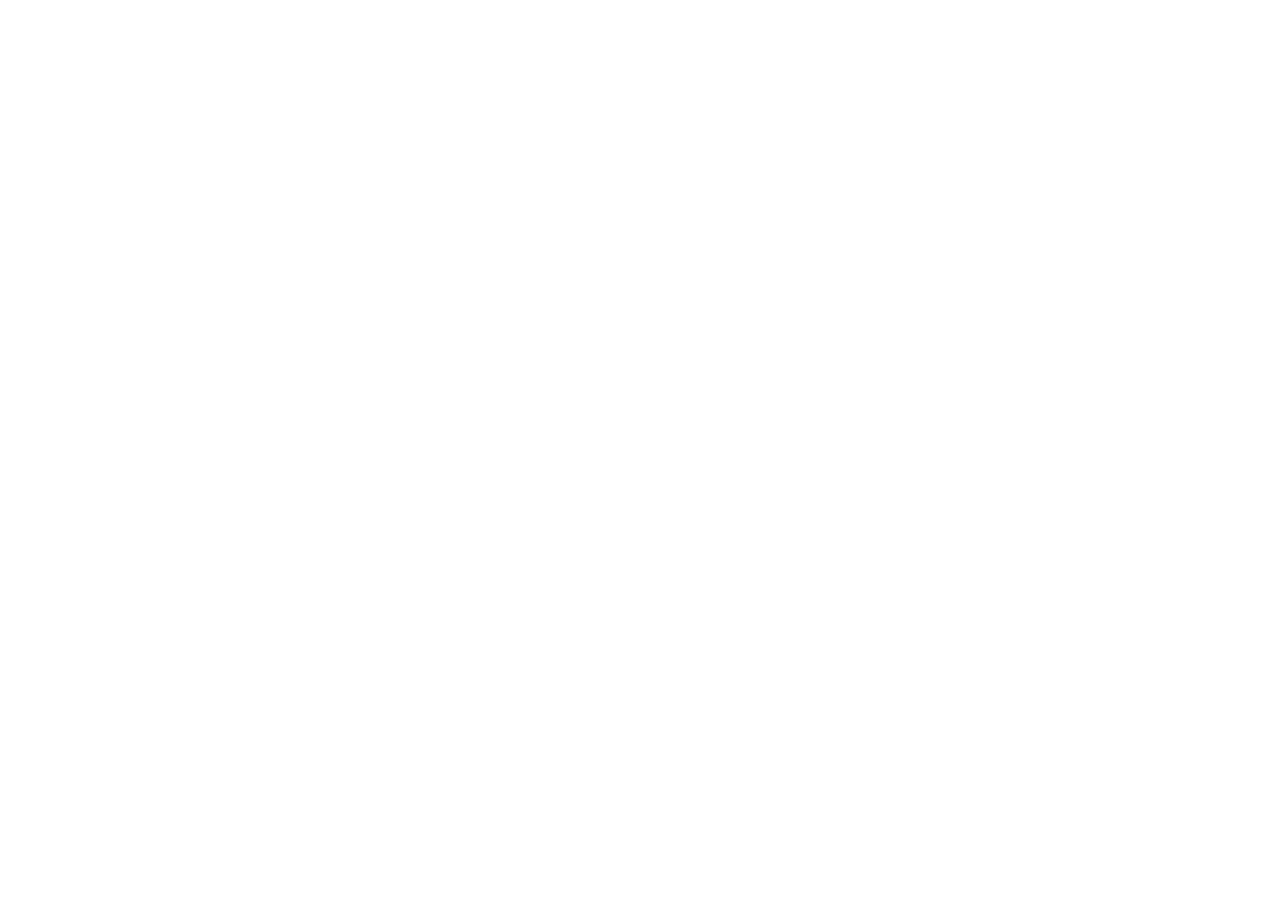
==== module3-website/index.html @ 96af9569 "module 3" ====
<!doctype html>

<html>
    
    
<head>
    <meta charset="utf-8">
       <meta name="viewport" content="width=device-width, initial-scale=1"> 
         <title>Restaurant</title>    
    
    
    </head>
<body>
    
    
    
    
    </body>


</html>
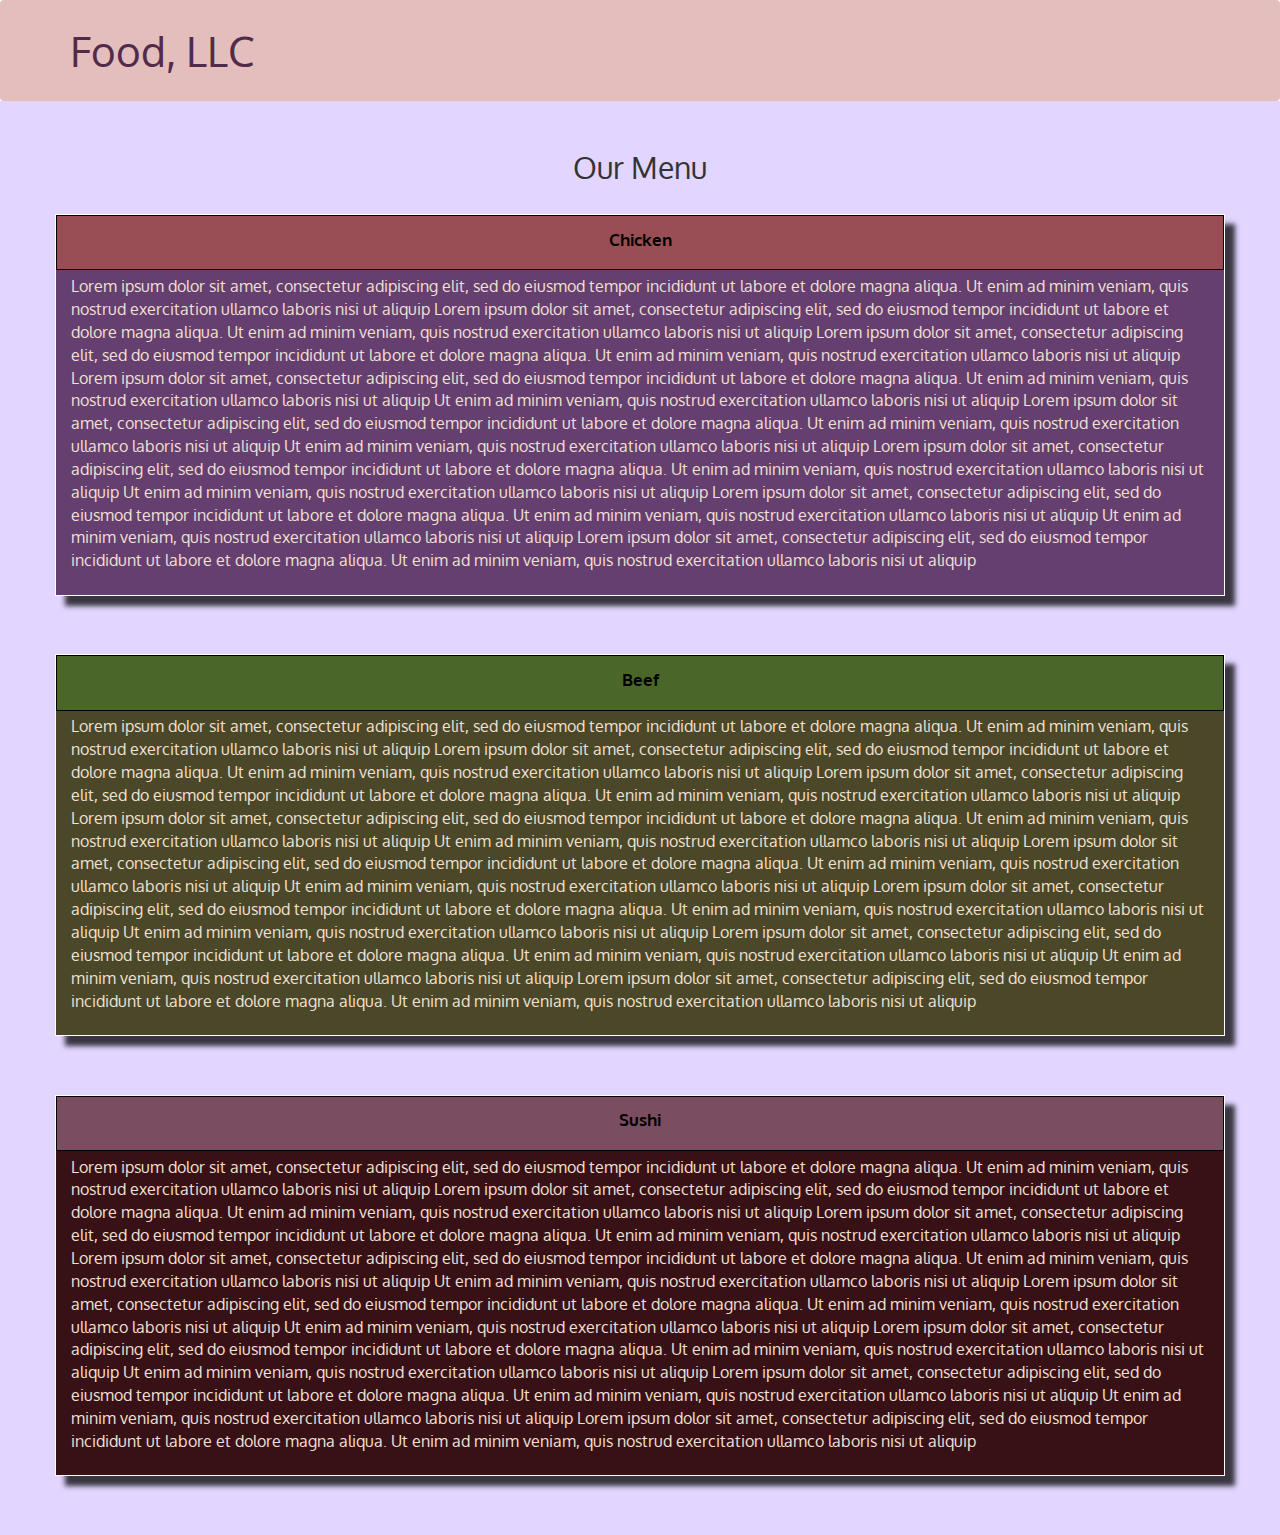
==== commit 74bcfa57: "module 3 solution" ====
--- a/module3-website/index.html
+++ b/module3-website/index.html
@@ -1,20 +1,106 @@
 <!doctype html>
 
-<html>
-    
+<html lang="en">    
     
 <head>
     <meta charset="utf-8">
-       <meta name="viewport" content="width=device-width, initial-scale=1"> 
-         <title>Restaurant</title>    
+       <meta name="viewport" content="width=device-width, initial-scale=1">
+    
+         <title>Module 3 Solution</title>  
+    
+<link rel="stylesheet" type="text/css" href="CSS/bootstrap.min.css">    
+<link rel="stylesheet" type="text/css" href="CSS/style.css">    
+ <link href="https://fonts.googleapis.com/css?family=Oxygen" rel="stylesheet">
+<link href="https://fonts.googleapis.com/css?family=Lora" rel="stylesheet">
+
+
     
     
     </head>
 <body>
     
+          <header class="nav-header">
+    <nav id="header-nav" class="navbar navbar-default">
+      <div class="container">
+        <div class="navbar-header">
+          <div class="navbar-brand">
+            <span class="nav-brand">Food, LLC</span>
+          </div>
+
+          <button type="button" class="navbar-toggle collapsed" data-toggle="collapse" data-target="#collapsable-nav" aria-expanded="true">
+            <span class="sr-only">Toggle navigation</span>
+            <span class="icon-bar"></span>
+            <span class="icon-bar"></span>
+            <span class="icon-bar"></span>
+          </button>
+        </div>
+        
+        <div id="collapsable-nav" class="collapse navbar-collapse">
+           <ul id="nav-list" class="nav navbar-nav navbar-right visible-xs">
+            <li class="text-center">
+              <a href="#chicken-div"><p class="item">Chicken</p></a>
+              <hr class="visible-xs">
+            </li>            
+            <li class="text-center beef-item">
+              <a href="#beef-div"><p class="item">Beef</p></a>
+              <hr class="visible-xs">
+            </li>
+            <li class="text-center sushi-item">
+              <a href="#sushi-div"><p class="item">Sushi</p></a>
+            </li>
+          </ul> 
+        </div>
+      </div>
+    </nav>
+  	</header>   
+    <div class="container">
+    <h2 class="body-head text-center">Our Menu</h2>
+        <div class="row">
+
+        <div class="col-md-12 col-sm-12 " id="chicken-div">
+                <div class="chicken-header text-center">Chicken</div>
+            <div class="paragraph-chicken" id="chicken">
+
+            <p> Lorem ipsum dolor sit amet, consectetur adipiscing elit, sed do eiusmod tempor incididunt ut labore et dolore magna aliqua. Ut enim ad minim veniam, quis nostrud exercitation ullamco laboris nisi ut aliquip  Lorem ipsum dolor sit amet, consectetur adipiscing elit, sed do eiusmod tempor incididunt ut labore et dolore magna aliqua. Ut enim ad minim veniam, quis nostrud exercitation ullamco laboris nisi ut aliquip  Lorem ipsum dolor sit amet, consectetur adipiscing elit, sed do eiusmod tempor incididunt ut labore et dolore magna aliqua. Ut enim ad minim veniam, quis nostrud exercitation ullamco laboris nisi ut aliquip  Lorem ipsum dolor sit amet, consectetur adipiscing elit, sed do eiusmod tempor incididunt ut labore et dolore magna aliqua. Ut enim ad minim veniam, quis nostrud exercitation ullamco laboris nisi ut aliquip  Ut enim ad minim veniam, quis nostrud exercitation ullamco laboris nisi ut aliquip  Lorem ipsum dolor sit amet, consectetur adipiscing elit, sed do eiusmod tempor incididunt ut labore et dolore magna aliqua. Ut enim ad minim veniam, quis nostrud exercitation ullamco laboris nisi ut aliquip  Ut enim ad minim veniam, quis nostrud exercitation ullamco laboris nisi ut aliquip  Lorem ipsum dolor sit amet, consectetur adipiscing elit, sed do eiusmod tempor incididunt ut labore et dolore magna aliqua. Ut enim ad minim veniam, quis nostrud exercitation ullamco laboris nisi ut aliquip  Ut enim ad minim veniam, quis nostrud exercitation ullamco laboris nisi ut aliquip  Lorem ipsum dolor sit amet, consectetur adipiscing elit, sed do eiusmod tempor incididunt ut labore et dolore magna aliqua. Ut enim ad minim veniam, quis nostrud exercitation ullamco laboris nisi ut aliquip  Ut enim ad minim veniam, quis nostrud exercitation ullamco laboris nisi ut aliquip  Lorem ipsum dolor sit amet, consectetur adipiscing elit, sed do eiusmod tempor incididunt ut labore et dolore magna aliqua. Ut enim ad minim veniam, quis nostrud exercitation ullamco laboris nisi ut aliquip</p>
+            </div>
+            
+            </div>
+        
+        
+        </div>
+            <div class="row">
+
+        <div class="col-md-12 col-sm-12" id="beef-div">
+                <div class="beef-header text-center">Beef</div>
+            <div class="paragraph-chicken" id="beef">
+
+            <p> Lorem ipsum dolor sit amet, consectetur adipiscing elit, sed do eiusmod tempor incididunt ut labore et dolore magna aliqua. Ut enim ad minim veniam, quis nostrud exercitation ullamco laboris nisi ut aliquip  Lorem ipsum dolor sit amet, consectetur adipiscing elit, sed do eiusmod tempor incididunt ut labore et dolore magna aliqua. Ut enim ad minim veniam, quis nostrud exercitation ullamco laboris nisi ut aliquip  Lorem ipsum dolor sit amet, consectetur adipiscing elit, sed do eiusmod tempor incididunt ut labore et dolore magna aliqua. Ut enim ad minim veniam, quis nostrud exercitation ullamco laboris nisi ut aliquip  Lorem ipsum dolor sit amet, consectetur adipiscing elit, sed do eiusmod tempor incididunt ut labore et dolore magna aliqua. Ut enim ad minim veniam, quis nostrud exercitation ullamco laboris nisi ut aliquip  Ut enim ad minim veniam, quis nostrud exercitation ullamco laboris nisi ut aliquip  Lorem ipsum dolor sit amet, consectetur adipiscing elit, sed do eiusmod tempor incididunt ut labore et dolore magna aliqua. Ut enim ad minim veniam, quis nostrud exercitation ullamco laboris nisi ut aliquip  Ut enim ad minim veniam, quis nostrud exercitation ullamco laboris nisi ut aliquip  Lorem ipsum dolor sit amet, consectetur adipiscing elit, sed do eiusmod tempor incididunt ut labore et dolore magna aliqua. Ut enim ad minim veniam, quis nostrud exercitation ullamco laboris nisi ut aliquip  Ut enim ad minim veniam, quis nostrud exercitation ullamco laboris nisi ut aliquip  Lorem ipsum dolor sit amet, consectetur adipiscing elit, sed do eiusmod tempor incididunt ut labore et dolore magna aliqua. Ut enim ad minim veniam, quis nostrud exercitation ullamco laboris nisi ut aliquip  Ut enim ad minim veniam, quis nostrud exercitation ullamco laboris nisi ut aliquip  Lorem ipsum dolor sit amet, consectetur adipiscing elit, sed do eiusmod tempor incididunt ut labore et dolore magna aliqua. Ut enim ad minim veniam, quis nostrud exercitation ullamco laboris nisi ut aliquip</p>
+            </div>
+            
+            </div>
+        
+        
+        </div>
+            <div class="row">
+
+        <div class="col-md-12 col-sm-12" id="sushi-div">
+                <div class="sushi-header text-center">Sushi</div>
+            <div class="paragraph-chicken" id="sushi">
+
+            <p> Lorem ipsum dolor sit amet, consectetur adipiscing elit, sed do eiusmod tempor incididunt ut labore et dolore magna aliqua. Ut enim ad minim veniam, quis nostrud exercitation ullamco laboris nisi ut aliquip  Lorem ipsum dolor sit amet, consectetur adipiscing elit, sed do eiusmod tempor incididunt ut labore et dolore magna aliqua. Ut enim ad minim veniam, quis nostrud exercitation ullamco laboris nisi ut aliquip  Lorem ipsum dolor sit amet, consectetur adipiscing elit, sed do eiusmod tempor incididunt ut labore et dolore magna aliqua. Ut enim ad minim veniam, quis nostrud exercitation ullamco laboris nisi ut aliquip  Lorem ipsum dolor sit amet, consectetur adipiscing elit, sed do eiusmod tempor incididunt ut labore et dolore magna aliqua. Ut enim ad minim veniam, quis nostrud exercitation ullamco laboris nisi ut aliquip  Ut enim ad minim veniam, quis nostrud exercitation ullamco laboris nisi ut aliquip  Lorem ipsum dolor sit amet, consectetur adipiscing elit, sed do eiusmod tempor incididunt ut labore et dolore magna aliqua. Ut enim ad minim veniam, quis nostrud exercitation ullamco laboris nisi ut aliquip  Ut enim ad minim veniam, quis nostrud exercitation ullamco laboris nisi ut aliquip  Lorem ipsum dolor sit amet, consectetur adipiscing elit, sed do eiusmod tempor incididunt ut labore et dolore magna aliqua. Ut enim ad minim veniam, quis nostrud exercitation ullamco laboris nisi ut aliquip  Ut enim ad minim veniam, quis nostrud exercitation ullamco laboris nisi ut aliquip  Lorem ipsum dolor sit amet, consectetur adipiscing elit, sed do eiusmod tempor incididunt ut labore et dolore magna aliqua. Ut enim ad minim veniam, quis nostrud exercitation ullamco laboris nisi ut aliquip  Ut enim ad minim veniam, quis nostrud exercitation ullamco laboris nisi ut aliquip  Lorem ipsum dolor sit amet, consectetur adipiscing elit, sed do eiusmod tempor incididunt ut labore et dolore magna aliqua. Ut enim ad minim veniam, quis nostrud exercitation ullamco laboris nisi ut aliquip</p>
+            </div>
+            
+            </div>
+        
+        
+        </div>
     
     
+                  </div>
     
+    
+    <script type="text/javascript" src="js/jquery-3.2.1.min.js"></script>
+     <script type="text/javascript" src="js/bootstrap.min.js"></script>    
     </body>
 
 
--- a/module3-website/CSS/style.css
+++ b/module3-website/CSS/style.css
@@ -0,0 +1,118 @@
+* {
+    box-sizing: border-box;
+
+}
+body {
+    font-size: 16px;
+    background-color: #E2D5FF;
+    font-family: 'Oxygen', sans-serif;
+
+}
+.navbar-brand {
+  font-size: 2em;
+  border: 0 0 10px 10px;
+}
+
+#header-nav {
+  border: 0;
+  background-color: #E3BEBC;
+  color: #C4E3ED;
+    padding: 2%;
+}
+.navbar-header button.navbar-toggle, .navbar-header .icon-bar {
+  border: 1px solid #61122f;
+}
+.navbar-header button.navbar-toggle {
+  clear: both;
+  margin-top: -30px;
+}
+.navbar-header button.navbar-toggle {
+    margin-top: -40px;
+}
+
+.nav-header {
+  background-color: #FFFFFF;
+}
+
+.nav-brand {
+  color: #522B4A;
+  font-size: 130%;
+    padding-top: 10px;
+}
+
+#nav-list {
+  margin-top: 10px;
+    color: white;
+}
+#nav-list a {
+  color: #951C49;
+  text-align: center;
+}
+#nav-list a:hover {
+  background: #E7E7E7;
+}
+#nav-list a span {
+  font-size: 1.8em;
+}
+
+hr {
+  border-color: white;
+}
+.body-head {
+    margin-bottom: 30px;
+    margin-top: 30px;
+    
+}
+#chicken-div, #beef-div, #sushi-div {
+	border: 1px solid white;
+    position: relative;
+    margin-bottom: 5%;
+    -webkit-box-shadow: 10px 10px 5px 0px rgba(0,0,0,0.75);
+   -moz-box-shadow: 10px 10px 5px 0px rgba(0,0,0,0.75);
+   box-shadow: 10px 10px 5px 0px rgba(0,0,0,0.75);
+}
+#chicken-div {
+	background-color: #643F70;
+}
+#beef-div {
+	background-color: #4A4829;
+}
+#sushi-div {
+	background-color: #381117;
+}
+.chicken-header, .beef-header, .sushi-header {
+    position: absolute;
+    right: 0%;
+    width: 100%;
+    padding-bottom: 1.5%;
+    padding-top: 1%;
+    color: black;
+    border: 1px solid black;
+    font-size: 105%;
+    font-weight: bold;
+}
+.chicken-header {
+    background-color: #994E55;
+
+}
+.beef-header {
+    background-color: #4A6729;
+
+}
+.sushi-header {
+    background-color: #7A4D61;
+}
+.paragraph-chicken {
+    padding-bottom: 2%;
+    margin: 0;
+    color: #F2E0D2;
+}
+p {
+    margin: 0;
+    padding-top: 60px;
+}
+.item {
+	color: black;
+    padding: 15px;
+    font-size: 150%;
+}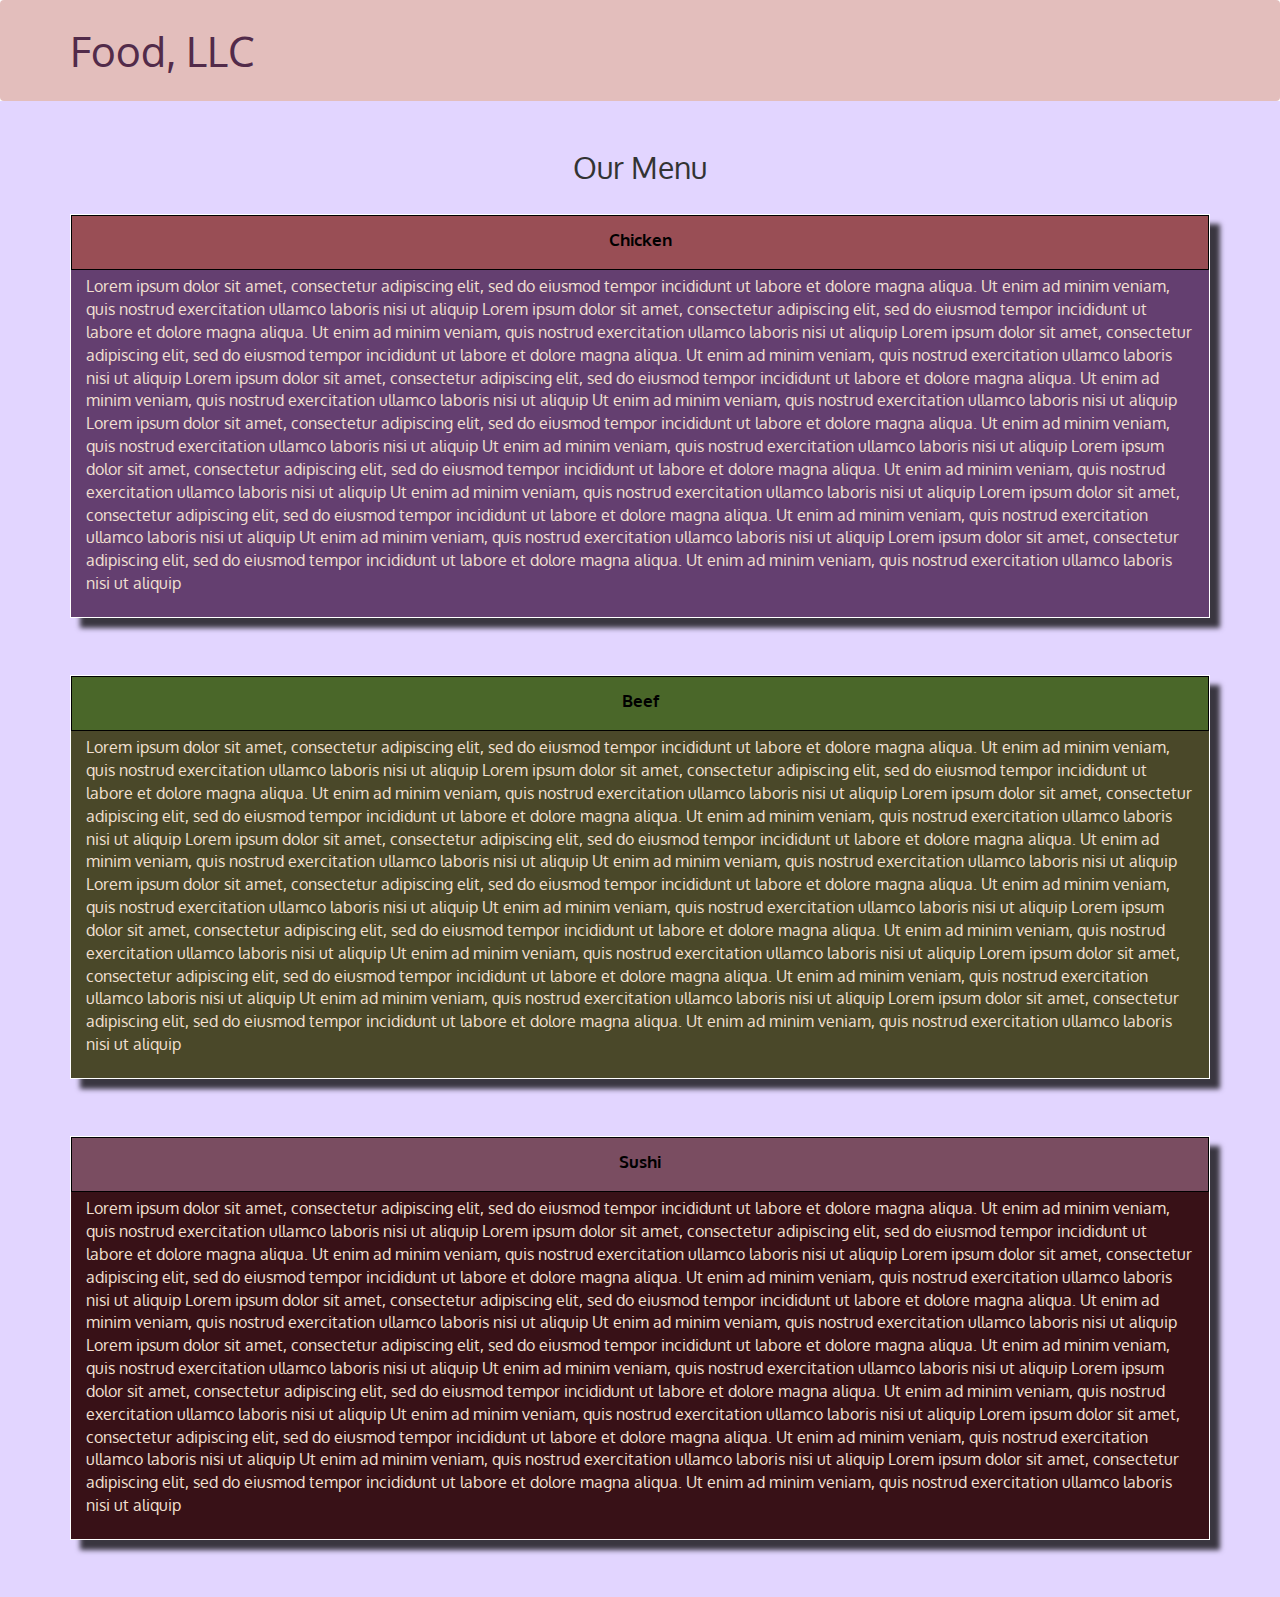
==== commit d92d3e6a: "module 3 solution update" ====
--- a/module3-website/index.html
+++ b/module3-website/index.html
@@ -55,9 +55,8 @@
   	</header>   
     <div class="container">
     <h2 class="body-head text-center">Our Menu</h2>
-        <div class="row">
 
-        <div class="col-md-12 col-sm-12 " id="chicken-div">
+        <div class="col-xs-12 " id="chicken-div">
                 <div class="chicken-header text-center">Chicken</div>
             <div class="paragraph-chicken" id="chicken">
 
@@ -67,12 +66,10 @@
             </div>
         
         
-        </div>
-            <div class="row">
 
-        <div class="col-md-12 col-sm-12" id="beef-div">
+        <div class="col-xs-12" id="beef-div">
                 <div class="beef-header text-center">Beef</div>
-            <div class="paragraph-chicken" id="beef">
+            <div class="paragraph-beef" id="beef">
 
             <p> Lorem ipsum dolor sit amet, consectetur adipiscing elit, sed do eiusmod tempor incididunt ut labore et dolore magna aliqua. Ut enim ad minim veniam, quis nostrud exercitation ullamco laboris nisi ut aliquip  Lorem ipsum dolor sit amet, consectetur adipiscing elit, sed do eiusmod tempor incididunt ut labore et dolore magna aliqua. Ut enim ad minim veniam, quis nostrud exercitation ullamco laboris nisi ut aliquip  Lorem ipsum dolor sit amet, consectetur adipiscing elit, sed do eiusmod tempor incididunt ut labore et dolore magna aliqua. Ut enim ad minim veniam, quis nostrud exercitation ullamco laboris nisi ut aliquip  Lorem ipsum dolor sit amet, consectetur adipiscing elit, sed do eiusmod tempor incididunt ut labore et dolore magna aliqua. Ut enim ad minim veniam, quis nostrud exercitation ullamco laboris nisi ut aliquip  Ut enim ad minim veniam, quis nostrud exercitation ullamco laboris nisi ut aliquip  Lorem ipsum dolor sit amet, consectetur adipiscing elit, sed do eiusmod tempor incididunt ut labore et dolore magna aliqua. Ut enim ad minim veniam, quis nostrud exercitation ullamco laboris nisi ut aliquip  Ut enim ad minim veniam, quis nostrud exercitation ullamco laboris nisi ut aliquip  Lorem ipsum dolor sit amet, consectetur adipiscing elit, sed do eiusmod tempor incididunt ut labore et dolore magna aliqua. Ut enim ad minim veniam, quis nostrud exercitation ullamco laboris nisi ut aliquip  Ut enim ad minim veniam, quis nostrud exercitation ullamco laboris nisi ut aliquip  Lorem ipsum dolor sit amet, consectetur adipiscing elit, sed do eiusmod tempor incididunt ut labore et dolore magna aliqua. Ut enim ad minim veniam, quis nostrud exercitation ullamco laboris nisi ut aliquip  Ut enim ad minim veniam, quis nostrud exercitation ullamco laboris nisi ut aliquip  Lorem ipsum dolor sit amet, consectetur adipiscing elit, sed do eiusmod tempor incididunt ut labore et dolore magna aliqua. Ut enim ad minim veniam, quis nostrud exercitation ullamco laboris nisi ut aliquip</p>
             </div>
@@ -80,12 +77,10 @@
             </div>
         
         
-        </div>
-            <div class="row">
 
-        <div class="col-md-12 col-sm-12" id="sushi-div">
+        <div class="col-xs-12" id="sushi-div">
                 <div class="sushi-header text-center">Sushi</div>
-            <div class="paragraph-chicken" id="sushi">
+            <div class="paragraph-sushi" id="sushi">
 
             <p> Lorem ipsum dolor sit amet, consectetur adipiscing elit, sed do eiusmod tempor incididunt ut labore et dolore magna aliqua. Ut enim ad minim veniam, quis nostrud exercitation ullamco laboris nisi ut aliquip  Lorem ipsum dolor sit amet, consectetur adipiscing elit, sed do eiusmod tempor incididunt ut labore et dolore magna aliqua. Ut enim ad minim veniam, quis nostrud exercitation ullamco laboris nisi ut aliquip  Lorem ipsum dolor sit amet, consectetur adipiscing elit, sed do eiusmod tempor incididunt ut labore et dolore magna aliqua. Ut enim ad minim veniam, quis nostrud exercitation ullamco laboris nisi ut aliquip  Lorem ipsum dolor sit amet, consectetur adipiscing elit, sed do eiusmod tempor incididunt ut labore et dolore magna aliqua. Ut enim ad minim veniam, quis nostrud exercitation ullamco laboris nisi ut aliquip  Ut enim ad minim veniam, quis nostrud exercitation ullamco laboris nisi ut aliquip  Lorem ipsum dolor sit amet, consectetur adipiscing elit, sed do eiusmod tempor incididunt ut labore et dolore magna aliqua. Ut enim ad minim veniam, quis nostrud exercitation ullamco laboris nisi ut aliquip  Ut enim ad minim veniam, quis nostrud exercitation ullamco laboris nisi ut aliquip  Lorem ipsum dolor sit amet, consectetur adipiscing elit, sed do eiusmod tempor incididunt ut labore et dolore magna aliqua. Ut enim ad minim veniam, quis nostrud exercitation ullamco laboris nisi ut aliquip  Ut enim ad minim veniam, quis nostrud exercitation ullamco laboris nisi ut aliquip  Lorem ipsum dolor sit amet, consectetur adipiscing elit, sed do eiusmod tempor incididunt ut labore et dolore magna aliqua. Ut enim ad minim veniam, quis nostrud exercitation ullamco laboris nisi ut aliquip  Ut enim ad minim veniam, quis nostrud exercitation ullamco laboris nisi ut aliquip  Lorem ipsum dolor sit amet, consectetur adipiscing elit, sed do eiusmod tempor incididunt ut labore et dolore magna aliqua. Ut enim ad minim veniam, quis nostrud exercitation ullamco laboris nisi ut aliquip</p>
             </div>
@@ -93,9 +88,8 @@
             </div>
         
         
+    
         </div>
-    
-    
                   </div>
     
     
--- a/module3-website/CSS/style.css
+++ b/module3-website/CSS/style.css
@@ -67,7 +67,7 @@
 	border: 1px solid white;
     position: relative;
     margin-bottom: 5%;
-    -webkit-box-shadow: 10px 10px 5px 0px rgba(0,0,0,0.75);
+   -webkit-box-shadow: 10px 10px 5px 0px rgba(0,0,0,0.75);
    -moz-box-shadow: 10px 10px 5px 0px rgba(0,0,0,0.75);
    box-shadow: 10px 10px 5px 0px rgba(0,0,0,0.75);
 }
@@ -102,7 +102,7 @@
 .sushi-header {
     background-color: #7A4D61;
 }
-.paragraph-chicken {
+.paragraph-chicken, .paragraph-beef, .paragraph-sushi {
     padding-bottom: 2%;
     margin: 0;
     color: #F2E0D2;
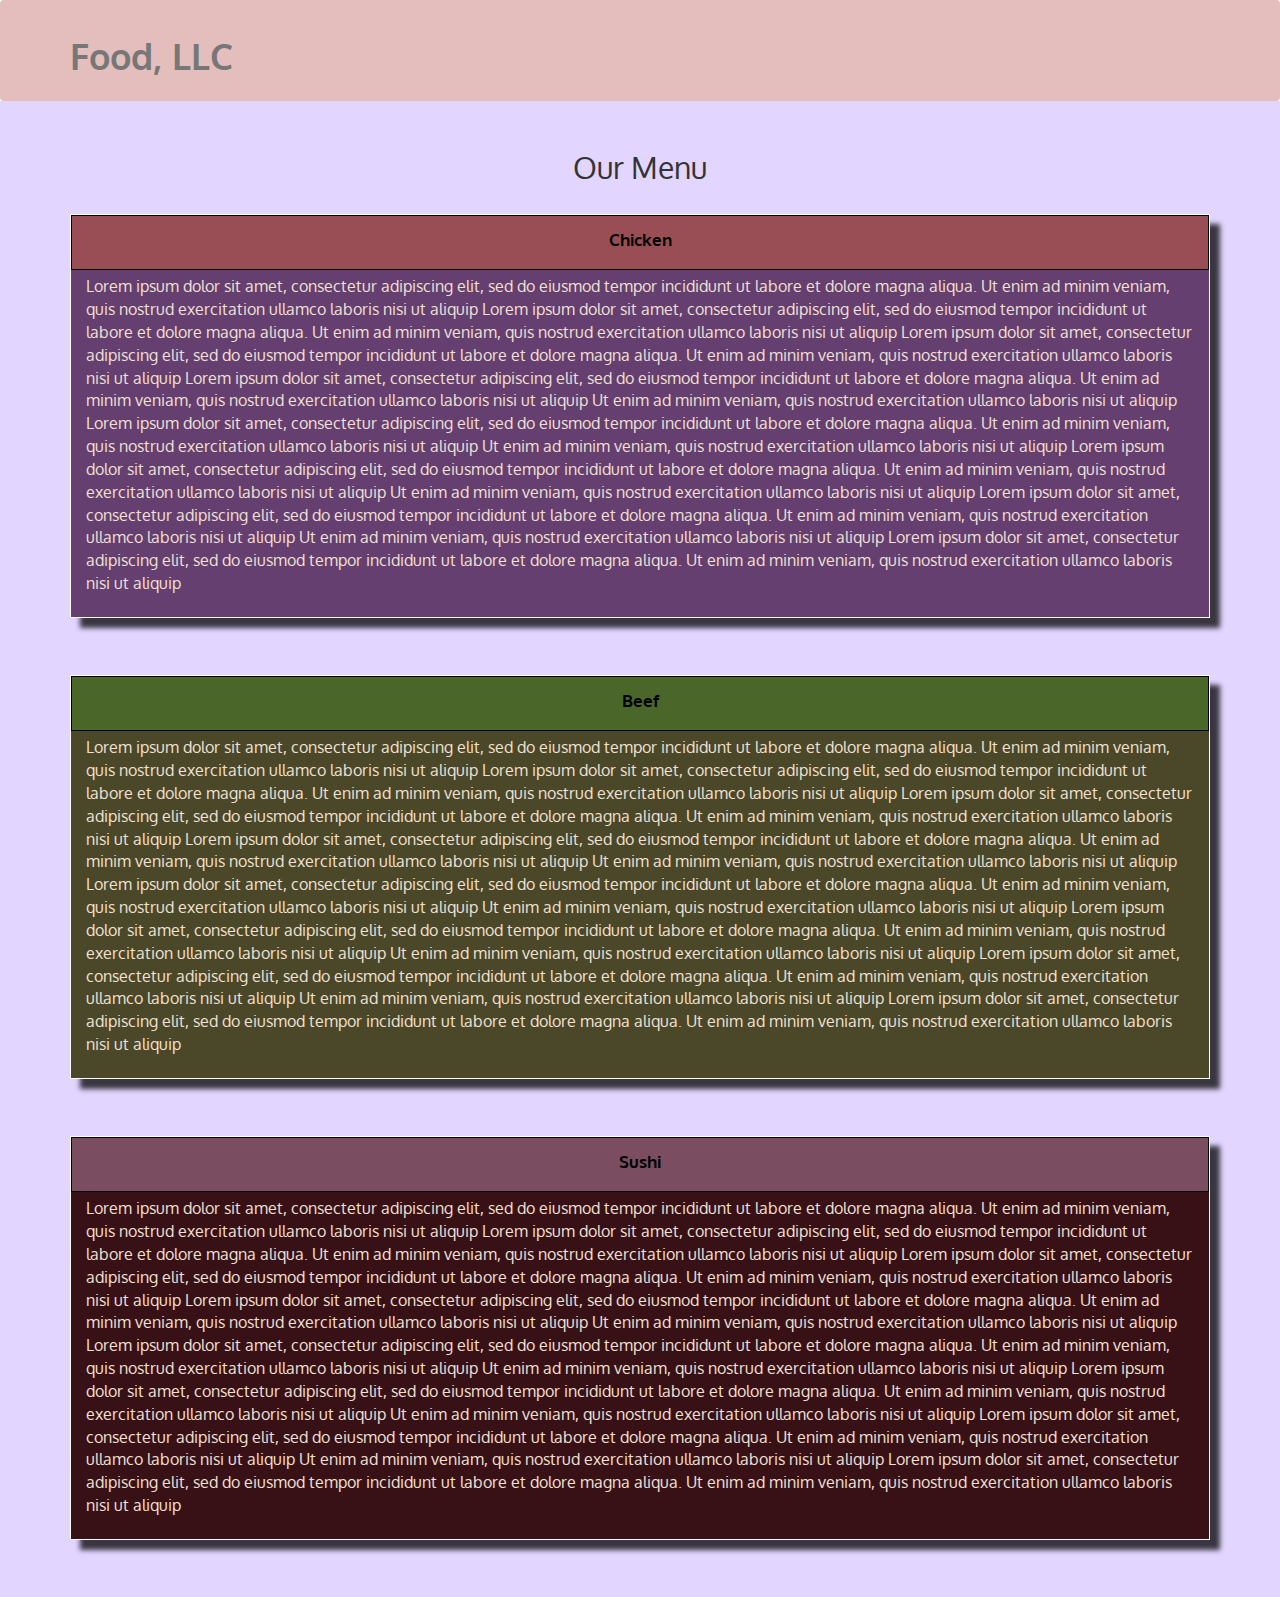
==== commit 06557731: "module 3 update" ====
--- a/module3-website/index.html
+++ b/module3-website/index.html
@@ -24,7 +24,7 @@
       <div class="container">
         <div class="navbar-header">
           <div class="navbar-brand">
-            <span class="nav-brand">Food, LLC</span>
+            <span class="navbar-brand">Food, LLC</span>
           </div>
 
           <button type="button" class="navbar-toggle collapsed" data-toggle="collapse" data-target="#collapsable-nav" aria-expanded="true">
--- a/module3-website/CSS/style.css
+++ b/module3-website/CSS/style.css
@@ -7,10 +7,6 @@
     background-color: #E2D5FF;
     font-family: 'Oxygen', sans-serif;
 
-}
-.navbar-brand {
-  font-size: 2em;
-  border: 0 0 10px 10px;
 }
 
 #header-nav {
@@ -34,10 +30,10 @@
   background-color: #FFFFFF;
 }
 
-.nav-brand {
-  color: #522B4A;
-  font-size: 130%;
+.navbar-brand {
+  font-size: 150%;
     padding-top: 10px;
+    font-weight: 1000;
 }
 
 #nav-list {
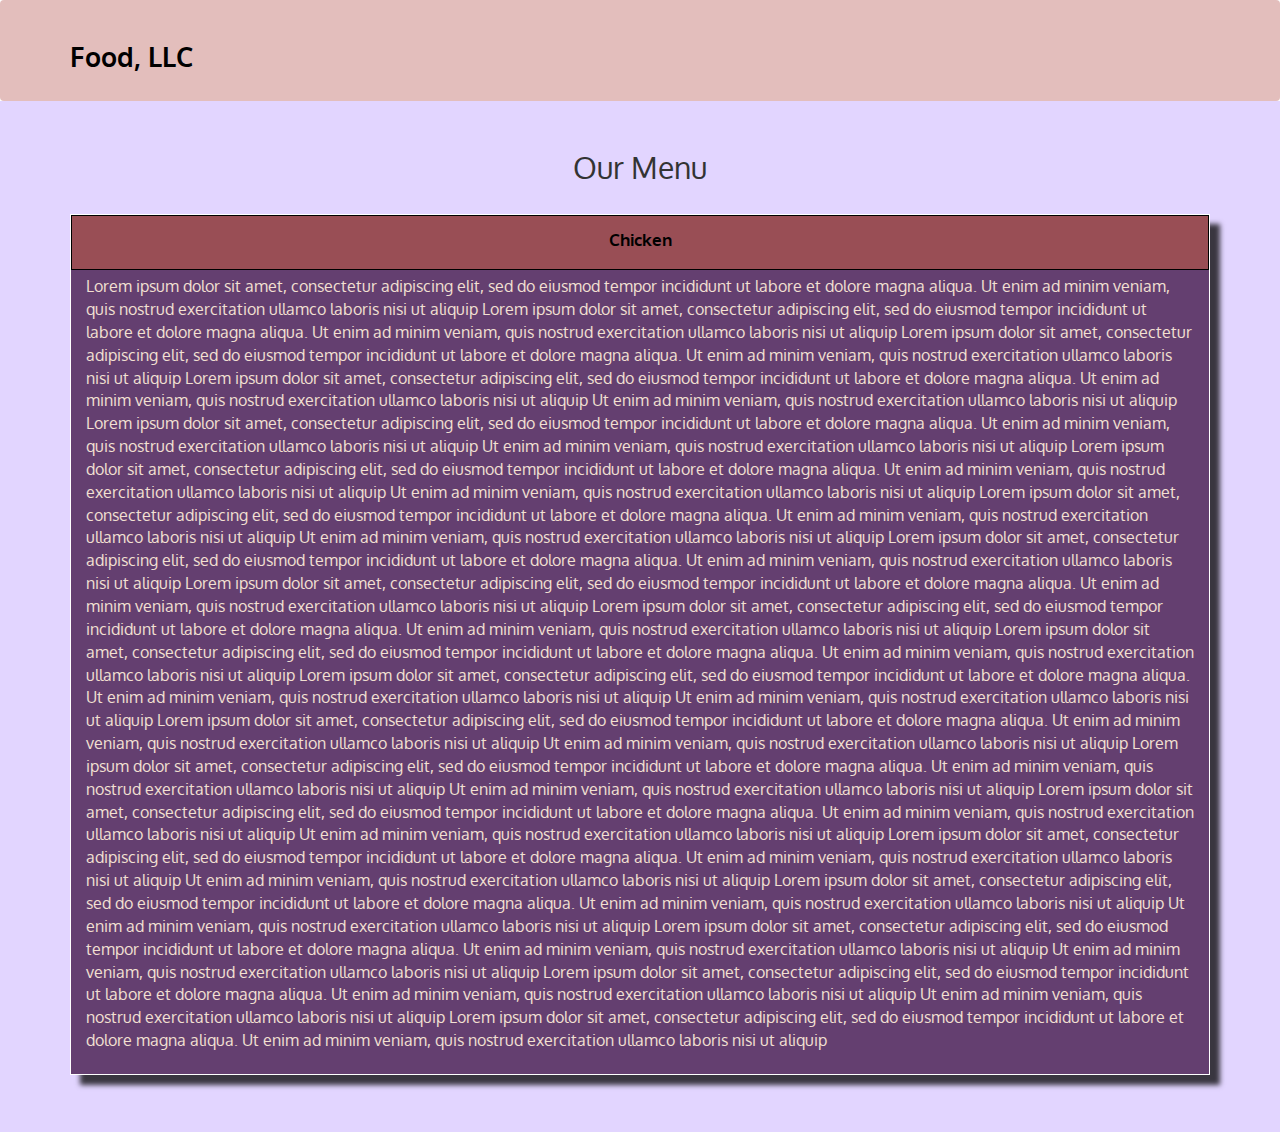
==== commit e8fa58bc: "update 4" ====
--- a/module3-website/index.html
+++ b/module3-website/index.html
@@ -42,11 +42,11 @@
               <hr class="visible-xs">
             </li>            
             <li class="text-center beef-item">
-              <a href="#beef-div"><p class="item">Beef</p></a>
+              <a href="#"><p class="item">Beef</p></a>
               <hr class="visible-xs">
             </li>
             <li class="text-center sushi-item">
-              <a href="#sushi-div"><p class="item">Sushi</p></a>
+              <a href="#"><p class="item">Sushi</p></a>
             </li>
           </ul> 
         </div>
@@ -60,38 +60,14 @@
                 <div class="chicken-header text-center">Chicken</div>
             <div class="paragraph-chicken" id="chicken">
 
-            <p> Lorem ipsum dolor sit amet, consectetur adipiscing elit, sed do eiusmod tempor incididunt ut labore et dolore magna aliqua. Ut enim ad minim veniam, quis nostrud exercitation ullamco laboris nisi ut aliquip  Lorem ipsum dolor sit amet, consectetur adipiscing elit, sed do eiusmod tempor incididunt ut labore et dolore magna aliqua. Ut enim ad minim veniam, quis nostrud exercitation ullamco laboris nisi ut aliquip  Lorem ipsum dolor sit amet, consectetur adipiscing elit, sed do eiusmod tempor incididunt ut labore et dolore magna aliqua. Ut enim ad minim veniam, quis nostrud exercitation ullamco laboris nisi ut aliquip  Lorem ipsum dolor sit amet, consectetur adipiscing elit, sed do eiusmod tempor incididunt ut labore et dolore magna aliqua. Ut enim ad minim veniam, quis nostrud exercitation ullamco laboris nisi ut aliquip  Ut enim ad minim veniam, quis nostrud exercitation ullamco laboris nisi ut aliquip  Lorem ipsum dolor sit amet, consectetur adipiscing elit, sed do eiusmod tempor incididunt ut labore et dolore magna aliqua. Ut enim ad minim veniam, quis nostrud exercitation ullamco laboris nisi ut aliquip  Ut enim ad minim veniam, quis nostrud exercitation ullamco laboris nisi ut aliquip  Lorem ipsum dolor sit amet, consectetur adipiscing elit, sed do eiusmod tempor incididunt ut labore et dolore magna aliqua. Ut enim ad minim veniam, quis nostrud exercitation ullamco laboris nisi ut aliquip  Ut enim ad minim veniam, quis nostrud exercitation ullamco laboris nisi ut aliquip  Lorem ipsum dolor sit amet, consectetur adipiscing elit, sed do eiusmod tempor incididunt ut labore et dolore magna aliqua. Ut enim ad minim veniam, quis nostrud exercitation ullamco laboris nisi ut aliquip  Ut enim ad minim veniam, quis nostrud exercitation ullamco laboris nisi ut aliquip  Lorem ipsum dolor sit amet, consectetur adipiscing elit, sed do eiusmod tempor incididunt ut labore et dolore magna aliqua. Ut enim ad minim veniam, quis nostrud exercitation ullamco laboris nisi ut aliquip</p>
+            <p> Lorem ipsum dolor sit amet, consectetur adipiscing elit, sed do eiusmod tempor incididunt ut labore et dolore magna aliqua. Ut enim ad minim veniam, quis nostrud exercitation ullamco laboris nisi ut aliquip  Lorem ipsum dolor sit amet, consectetur adipiscing elit, sed do eiusmod tempor incididunt ut labore et dolore magna aliqua. Ut enim ad minim veniam, quis nostrud exercitation ullamco laboris nisi ut aliquip  Lorem ipsum dolor sit amet, consectetur adipiscing elit, sed do eiusmod tempor incididunt ut labore et dolore magna aliqua. Ut enim ad minim veniam, quis nostrud exercitation ullamco laboris nisi ut aliquip  Lorem ipsum dolor sit amet, consectetur adipiscing elit, sed do eiusmod tempor incididunt ut labore et dolore magna aliqua. Ut enim ad minim veniam, quis nostrud exercitation ullamco laboris nisi ut aliquip  Ut enim ad minim veniam, quis nostrud exercitation ullamco laboris nisi ut aliquip  Lorem ipsum dolor sit amet, consectetur adipiscing elit, sed do eiusmod tempor incididunt ut labore et dolore magna aliqua. Ut enim ad minim veniam, quis nostrud exercitation ullamco laboris nisi ut aliquip  Ut enim ad minim veniam, quis nostrud exercitation ullamco laboris nisi ut aliquip  Lorem ipsum dolor sit amet, consectetur adipiscing elit, sed do eiusmod tempor incididunt ut labore et dolore magna aliqua. Ut enim ad minim veniam, quis nostrud exercitation ullamco laboris nisi ut aliquip  Ut enim ad minim veniam, quis nostrud exercitation ullamco laboris nisi ut aliquip  Lorem ipsum dolor sit amet, consectetur adipiscing elit, sed do eiusmod tempor incididunt ut labore et dolore magna aliqua. Ut enim ad minim veniam, quis nostrud exercitation ullamco laboris nisi ut aliquip  Ut enim ad minim veniam, quis nostrud exercitation ullamco laboris nisi ut aliquip  Lorem ipsum dolor sit amet, consectetur adipiscing elit, sed do eiusmod tempor incididunt ut labore et dolore magna aliqua. Ut enim ad minim veniam, quis nostrud exercitation ullamco laboris nisi ut aliquip Lorem ipsum dolor sit amet, consectetur adipiscing elit, sed do eiusmod tempor incididunt ut labore et dolore magna aliqua. Ut enim ad minim veniam, quis nostrud exercitation ullamco laboris nisi ut aliquip  Lorem ipsum dolor sit amet, consectetur adipiscing elit, sed do eiusmod tempor incididunt ut labore et dolore magna aliqua. Ut enim ad minim veniam, quis nostrud exercitation ullamco laboris nisi ut aliquip  Lorem ipsum dolor sit amet, consectetur adipiscing elit, sed do eiusmod tempor incididunt ut labore et dolore magna aliqua. Ut enim ad minim veniam, quis nostrud exercitation ullamco laboris nisi ut aliquip  Lorem ipsum dolor sit amet, consectetur adipiscing elit, sed do eiusmod tempor incididunt ut labore et dolore magna aliqua. Ut enim ad minim veniam, quis nostrud exercitation ullamco laboris nisi ut aliquip  Ut enim ad minim veniam, quis nostrud exercitation ullamco laboris nisi ut aliquip  Lorem ipsum dolor sit amet, consectetur adipiscing elit, sed do eiusmod tempor incididunt ut labore et dolore magna aliqua. Ut enim ad minim veniam, quis nostrud exercitation ullamco laboris nisi ut aliquip  Ut enim ad minim veniam, quis nostrud exercitation ullamco laboris nisi ut aliquip  Lorem ipsum dolor sit amet, consectetur adipiscing elit, sed do eiusmod tempor incididunt ut labore et dolore magna aliqua. Ut enim ad minim veniam, quis nostrud exercitation ullamco laboris nisi ut aliquip  Ut enim ad minim veniam, quis nostrud exercitation ullamco laboris nisi ut aliquip  Lorem ipsum dolor sit amet, consectetur adipiscing elit, sed do eiusmod tempor incididunt ut labore et dolore magna aliqua. Ut enim ad minim veniam, quis nostrud exercitation ullamco laboris nisi ut aliquip  Ut enim ad minim veniam, quis nostrud exercitation ullamco laboris nisi ut aliquip  Lorem ipsum dolor sit amet, consectetur adipiscing elit, sed do eiusmod tempor incididunt ut labore et dolore magna aliqua. Ut enim ad minim veniam, quis nostrud exercitation ullamco laboris nisi ut aliquip Ut enim ad minim veniam, quis nostrud exercitation ullamco laboris nisi ut aliquip  Lorem ipsum dolor sit amet, consectetur adipiscing elit, sed do eiusmod tempor incididunt ut labore et dolore magna aliqua. Ut enim ad minim veniam, quis nostrud exercitation ullamco laboris nisi ut aliquip  Ut enim ad minim veniam, quis nostrud exercitation ullamco laboris nisi ut aliquip  Lorem ipsum dolor sit amet, consectetur adipiscing elit, sed do eiusmod tempor incididunt ut labore et dolore magna aliqua. Ut enim ad minim veniam, quis nostrud exercitation ullamco laboris nisi ut aliquip  Ut enim ad minim veniam, quis nostrud exercitation ullamco laboris nisi ut aliquip  Lorem ipsum dolor sit amet, consectetur adipiscing elit, sed do eiusmod tempor incididunt ut labore et dolore magna aliqua. Ut enim ad minim veniam, quis nostrud exercitation ullamco laboris nisi ut aliquip  Ut enim ad minim veniam, quis nostrud exercitation ullamco laboris nisi ut aliquip  Lorem ipsum dolor sit amet, consectetur adipiscing elit, sed do eiusmod tempor incididunt ut labore et dolore magna aliqua. Ut enim ad minim veniam, quis nostrud exercitation ullamco laboris nisi ut aliquip</p>
             </div>
             
             </div>
         
         
-
-        <div class="col-xs-12" id="beef-div">
-                <div class="beef-header text-center">Beef</div>
-            <div class="paragraph-beef" id="beef">
-
-            <p> Lorem ipsum dolor sit amet, consectetur adipiscing elit, sed do eiusmod tempor incididunt ut labore et dolore magna aliqua. Ut enim ad minim veniam, quis nostrud exercitation ullamco laboris nisi ut aliquip  Lorem ipsum dolor sit amet, consectetur adipiscing elit, sed do eiusmod tempor incididunt ut labore et dolore magna aliqua. Ut enim ad minim veniam, quis nostrud exercitation ullamco laboris nisi ut aliquip  Lorem ipsum dolor sit amet, consectetur adipiscing elit, sed do eiusmod tempor incididunt ut labore et dolore magna aliqua. Ut enim ad minim veniam, quis nostrud exercitation ullamco laboris nisi ut aliquip  Lorem ipsum dolor sit amet, consectetur adipiscing elit, sed do eiusmod tempor incididunt ut labore et dolore magna aliqua. Ut enim ad minim veniam, quis nostrud exercitation ullamco laboris nisi ut aliquip  Ut enim ad minim veniam, quis nostrud exercitation ullamco laboris nisi ut aliquip  Lorem ipsum dolor sit amet, consectetur adipiscing elit, sed do eiusmod tempor incididunt ut labore et dolore magna aliqua. Ut enim ad minim veniam, quis nostrud exercitation ullamco laboris nisi ut aliquip  Ut enim ad minim veniam, quis nostrud exercitation ullamco laboris nisi ut aliquip  Lorem ipsum dolor sit amet, consectetur adipiscing elit, sed do eiusmod tempor incididunt ut labore et dolore magna aliqua. Ut enim ad minim veniam, quis nostrud exercitation ullamco laboris nisi ut aliquip  Ut enim ad minim veniam, quis nostrud exercitation ullamco laboris nisi ut aliquip  Lorem ipsum dolor sit amet, consectetur adipiscing elit, sed do eiusmod tempor incididunt ut labore et dolore magna aliqua. Ut enim ad minim veniam, quis nostrud exercitation ullamco laboris nisi ut aliquip  Ut enim ad minim veniam, quis nostrud exercitation ullamco laboris nisi ut aliquip  Lorem ipsum dolor sit amet, consectetur adipiscing elit, sed do eiusmod tempor incididunt ut labore et dolore magna aliqua. Ut enim ad minim veniam, quis nostrud exercitation ullamco laboris nisi ut aliquip</p>
             </div>
             
-            </div>
-        
-        
-
-        <div class="col-xs-12" id="sushi-div">
-                <div class="sushi-header text-center">Sushi</div>
-            <div class="paragraph-sushi" id="sushi">
-
-            <p> Lorem ipsum dolor sit amet, consectetur adipiscing elit, sed do eiusmod tempor incididunt ut labore et dolore magna aliqua. Ut enim ad minim veniam, quis nostrud exercitation ullamco laboris nisi ut aliquip  Lorem ipsum dolor sit amet, consectetur adipiscing elit, sed do eiusmod tempor incididunt ut labore et dolore magna aliqua. Ut enim ad minim veniam, quis nostrud exercitation ullamco laboris nisi ut aliquip  Lorem ipsum dolor sit amet, consectetur adipiscing elit, sed do eiusmod tempor incididunt ut labore et dolore magna aliqua. Ut enim ad minim veniam, quis nostrud exercitation ullamco laboris nisi ut aliquip  Lorem ipsum dolor sit amet, consectetur adipiscing elit, sed do eiusmod tempor incididunt ut labore et dolore magna aliqua. Ut enim ad minim veniam, quis nostrud exercitation ullamco laboris nisi ut aliquip  Ut enim ad minim veniam, quis nostrud exercitation ullamco laboris nisi ut aliquip  Lorem ipsum dolor sit amet, consectetur adipiscing elit, sed do eiusmod tempor incididunt ut labore et dolore magna aliqua. Ut enim ad minim veniam, quis nostrud exercitation ullamco laboris nisi ut aliquip  Ut enim ad minim veniam, quis nostrud exercitation ullamco laboris nisi ut aliquip  Lorem ipsum dolor sit amet, consectetur adipiscing elit, sed do eiusmod tempor incididunt ut labore et dolore magna aliqua. Ut enim ad minim veniam, quis nostrud exercitation ullamco laboris nisi ut aliquip  Ut enim ad minim veniam, quis nostrud exercitation ullamco laboris nisi ut aliquip  Lorem ipsum dolor sit amet, consectetur adipiscing elit, sed do eiusmod tempor incididunt ut labore et dolore magna aliqua. Ut enim ad minim veniam, quis nostrud exercitation ullamco laboris nisi ut aliquip  Ut enim ad minim veniam, quis nostrud exercitation ullamco laboris nisi ut aliquip  Lorem ipsum dolor sit amet, consectetur adipiscing elit, sed do eiusmod tempor incididunt ut labore et dolore magna aliqua. Ut enim ad minim veniam, quis nostrud exercitation ullamco laboris nisi ut aliquip</p>
-            </div>
-            
-            </div>
-        
-        
-    
-        </div>
-                  </div>
-    
     
     <script type="text/javascript" src="js/jquery-3.2.1.min.js"></script>
      <script type="text/javascript" src="js/bootstrap.min.js"></script>    
--- a/module3-website/CSS/style.css
+++ b/module3-website/CSS/style.css
@@ -30,10 +30,11 @@
   background-color: #FFFFFF;
 }
 
-.navbar-brand {
-  font-size: 150%;
+.navbar-default .navbar-brand {
+  font-size: 130%;
     padding-top: 10px;
-    font-weight: 1000;
+    font-weight: bolder;
+    color: black;
 }
 
 #nav-list {
